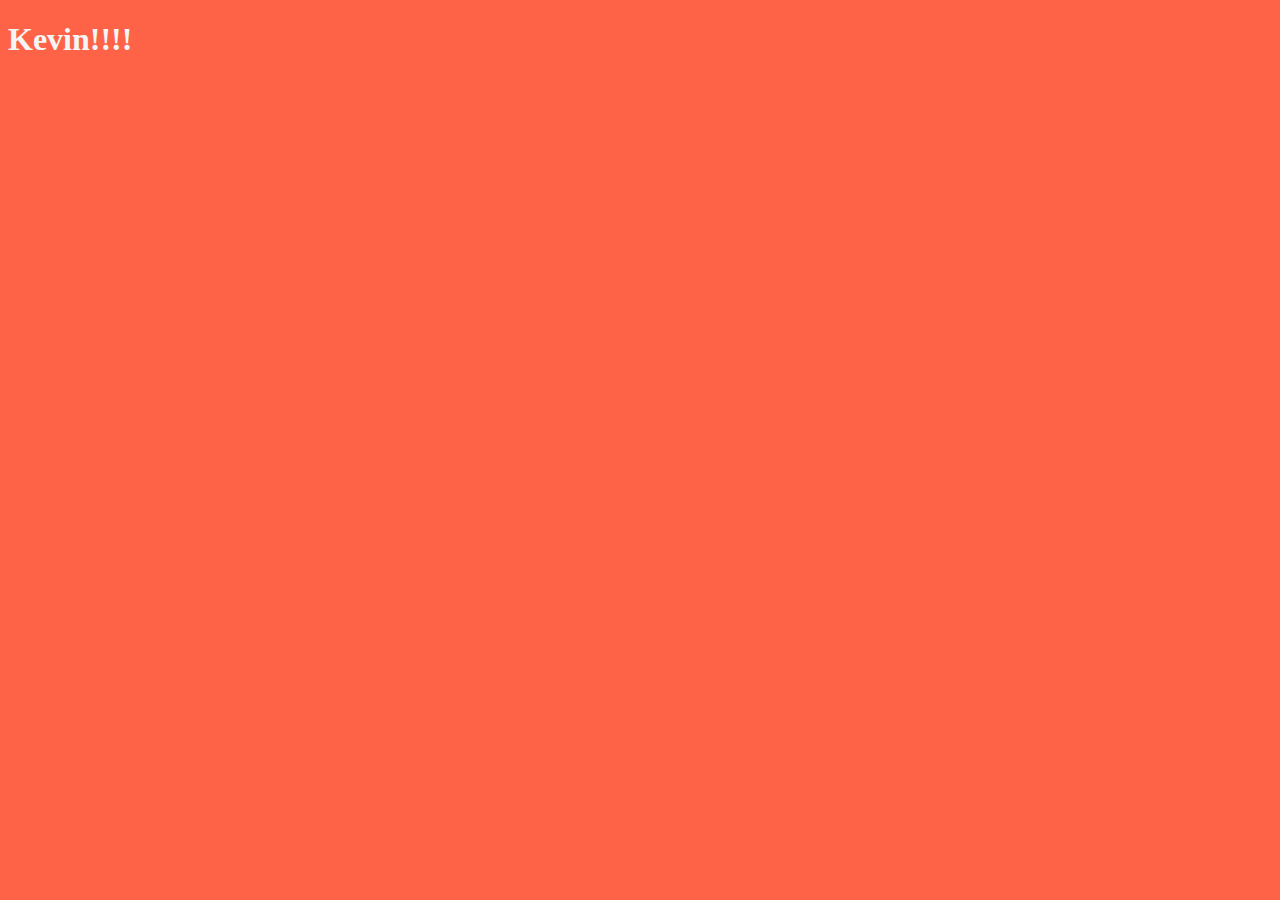
==== index.html @ 24d7b771 "Init" ====
<!DOCTYPE html>
<html lang="en">
<head>
    <meta charset="UTF-8">
    <meta http-equiv="X-UA-Compatible" content="IE=edge">
    <meta name="viewport" content="width=device-width, initial-scale=1.0">
    <title>Document</title>
    <link rel="stylesheet" href="style.css">
</head>
<body>
    <h1>Kevin!!!!</h1>
</body>
</html>
---- style.css ----
body {
    background-color: tomato;
    color: whitesmoke;
}
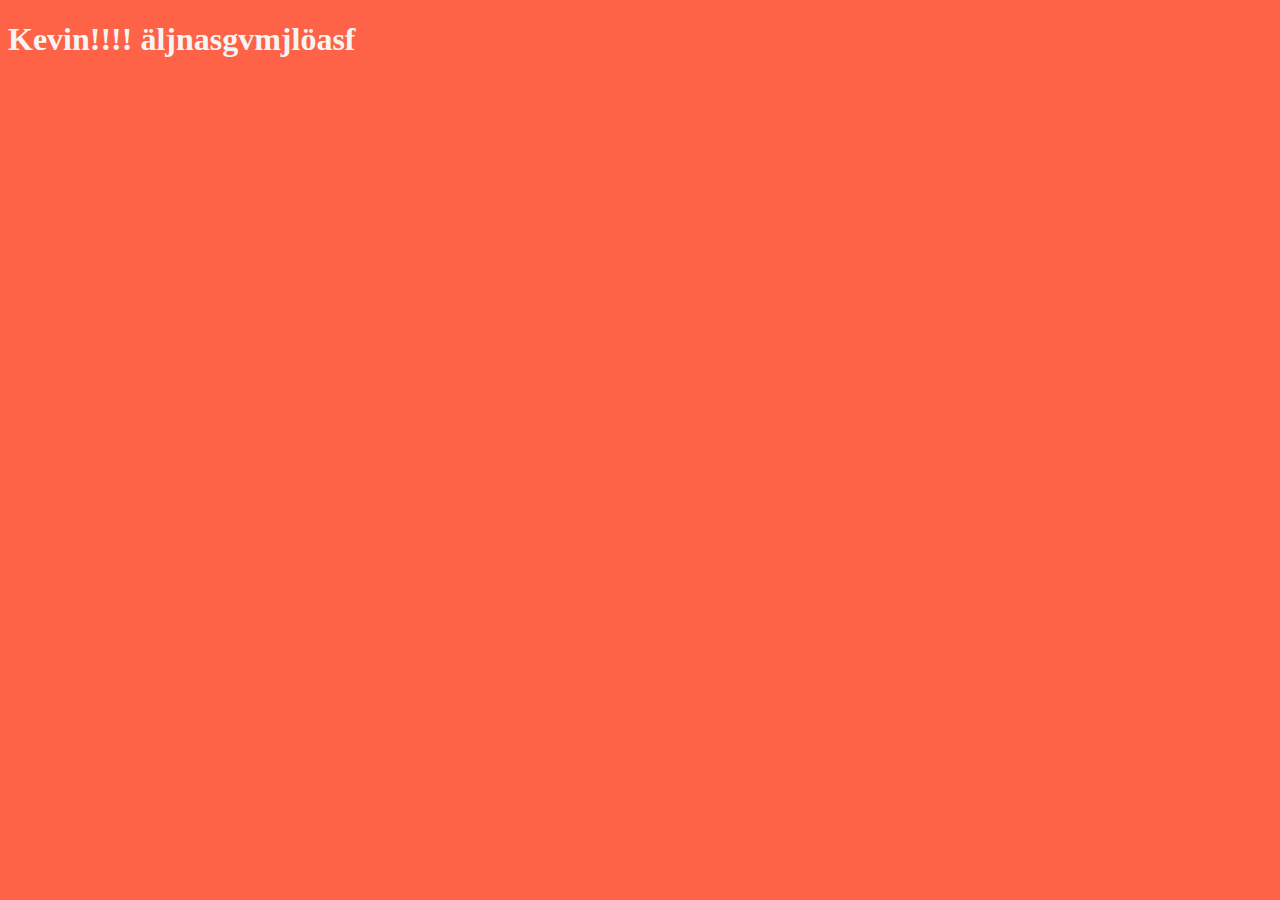
==== commit a9c6e360: "askldjasd" ====
--- a/index.html
+++ b/index.html
@@ -8,6 +8,6 @@
     <link rel="stylesheet" href="style.css">
 </head>
 <body>
-    <h1>Kevin!!!!</h1>
+    <h1>Kevin!!!! äljnasgvmjlöasf</h1>
 </body>
 </html>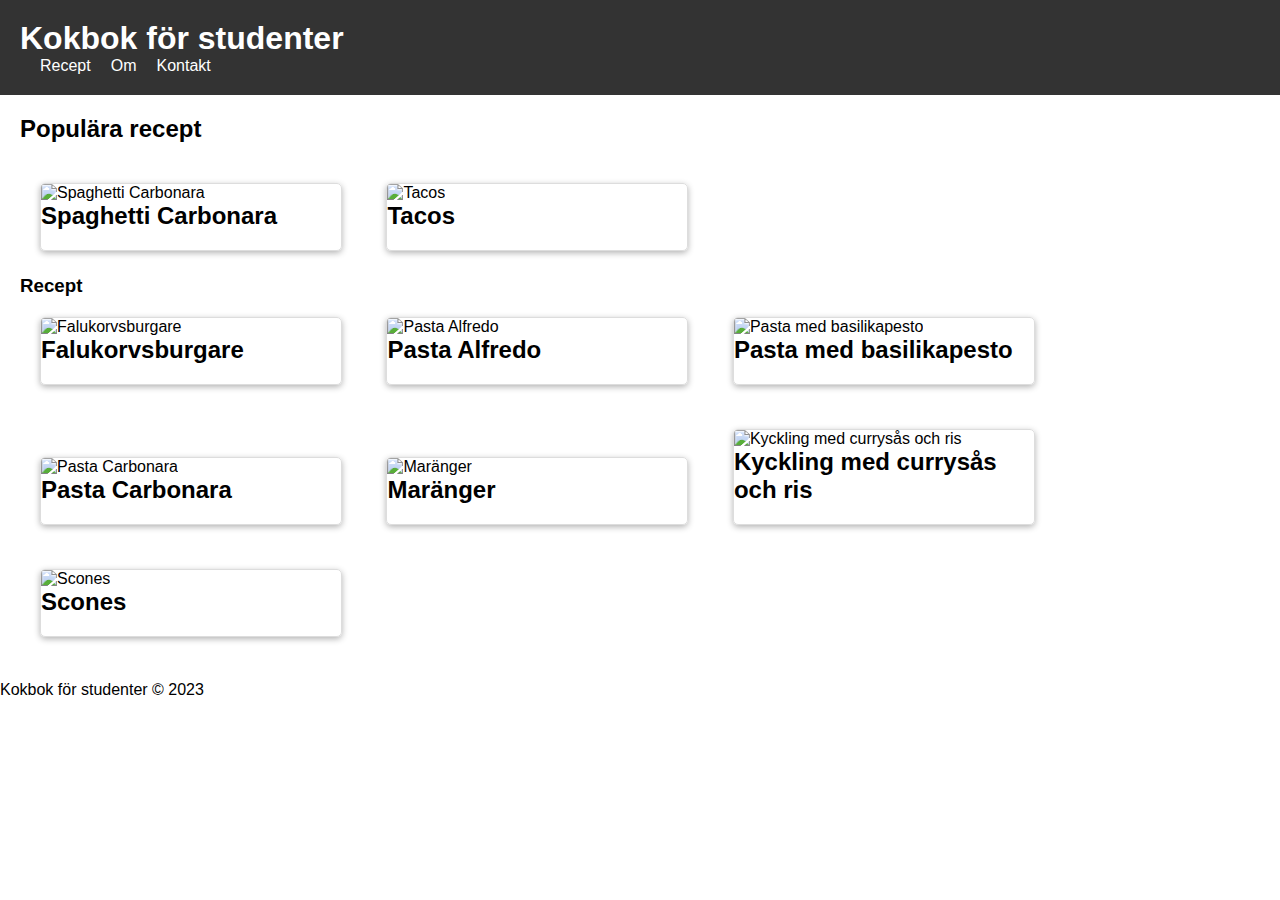
==== commit 53a2d0db: "Skolan" ====
--- a/index.html
+++ b/index.html
@@ -1,13 +1,70 @@
 <!DOCTYPE html>
-<html lang="en">
+
+<html lang="sw">
+
 <head>
     <meta charset="UTF-8">
-    <meta http-equiv="X-UA-Compatible" content="IE=edge">
+    <title>Kokbok för studenter</title>
     <meta name="viewport" content="width=device-width, initial-scale=1.0">
-    <title>Document</title>
-    <link rel="stylesheet" href="style.css">
+    <link rel="stylesheet" href="web.css">
 </head>
+
 <body>
-    <h1>Kevin!!!! äljnasgvmjlöasf</h1>
+    <header>
+        <h1>Kokbok för studenter</h1>
+        <nav>
+            <ul>
+                <li><a href="#">Recept</a></li>
+                <li><a href="#">Om</a></li>
+                <li><a href="#">Kontakt</a></li>
+            </ul>
+        </nav>
+    </header>
+    <main>
+        <h2>Populära recept</h2>
+        <div class="recipe" onclick="location.href='spaghetti.html';">
+            <img src="spaghetti.jpg" alt="Spaghetti Carbonara">
+            <h2>Spaghetti Carbonara</h2>
+        </div>
+        <div class="recipe" onclick="location.href='tacos.html';">
+            <img src="tacos.jpg" alt="Tacos">
+            <h2>Tacos</h2>
+        </div>
+            <h3>Recept</h3>
+            <div class="recipe" onclick="location.href='falukorvsburgare.html';">
+                <img src="falukorvsburgare.jpg" alt="Falukorvsburgare">
+                <h2>Falukorvsburgare</h2>
+            </div>
+            <div class="recipe" onclick="location.href='pasta-alfredo.html';">
+                <img src="pasta-alfredo.jpg" alt="Pasta Alfredo">
+                <h2>Pasta Alfredo</h2>
+            </div>
+            <div class="recipe" onclick="location.href='pasta-basilikapesto.html';">
+                <img src="pasta-basilikapesto.jpg" alt="Pasta med basilikapesto">
+                <h2>Pasta med basilikapesto</h2>
+            </div>
+            <div class="recipe" onclick="location.href='pasta-carbonara.html';">
+                <img src="pasta-carbonara.jpg" alt="Pasta Carbonara">
+                <h2>Pasta Carbonara</h2>
+            </div>
+            <div class="recipe" onclick="location.href='maranger.html';">
+                <img src="maranger.jpg" alt="Maränger">
+                <h2>Maränger</h2>
+            </div>
+            <div class="recipe" onclick="location.href='kyckling-med-currysas-och-ris.html';">
+                <img src="kyckling-med-currysas-och-ris.jpg" alt="Kyckling med currysås och ris">
+                <h2>Kyckling med currysås och ris</h2>
+            </div>
+            <div class="recipe" onclick="location.href='scones.html';">
+                <img src="scones.jpg" alt="Scones">
+                <h2>Scones</h2>
+            </div>
+
+    </main>
+    <footer>
+        <p>Kokbok för studenter &copy; 2023</p>
+    </footer>
+    <script src="web.js"></script>
 </body>
+
 </html>--- a/web.css
+++ b/web.css
@@ -0,0 +1,117 @@
+/* Globala stilar */
+body, h1, h2, h3 {
+    font-family: Arial, sans-serif;
+    margin: 0;
+    padding: 0;
+}
+
+ul {
+    list-style: none;
+    margin: 0;
+    padding: 0;
+}
+
+/* Header-stilar */
+header {
+    background-color: #333;
+    color: #fff;
+    padding: 20px;
+}
+
+nav ul {
+    display: flex;
+}
+
+nav li {
+    margin-left: 20px;
+}
+
+nav a {
+    color: #fff;
+    text-decoration: none;
+}
+
+nav a:hover {
+    text-decoration: underline;
+}
+
+/* Main-stilar */
+main {
+    margin: 20px;
+}
+
+h2 {
+    margin-bottom: 20px;
+}
+
+.recipe {
+    display: inline-block;
+    margin: 20px;
+    border: 1px solid #ddd;
+    border-radius: 5px;
+    overflow: hidden;
+    width: 300px;
+    box-shadow: 0px 2px 6px rgba(0, 0, 0, 0.3);
+    transition: transform 0.2s;
+}
+
+.recipe img {
+    width: 100%;
+    height: 200px;
+    object-fit: cover;
+}
+
+.recipe h3,
+.recipe p {
+    margin: 10px;
+}
+
+.recipe p {
+    font-size: 14px;
+}
+
+.recipe button {
+    display: block;
+    margin: 10px auto;
+    padding: 10px 20px;
+    border: none;
+    background-color: #4CAF50;
+    color: white;
+    font-size: 16px;
+    border-radius: 5px;
+    cursor: pointer;
+    transition: background-color 0.3s;
+}
+
+.recipe button:hover {
+    background-color: #3e8e41;
+}
+
+.recipe:hover{
+    transform: scale(1.1);
+}
+
+@media (max-width: 768px) {
+    header {
+        flex-direction: column;
+        align-items: flex-start;
+    }
+
+    nav ul {
+        flex-direction: column;
+    }
+
+    nav li {
+        margin-right: 0;
+        margin-bottom: 10px;
+    }
+
+    main {
+        display: flex;
+        flex-wrap: wrap;
+    }
+
+    .recipe {
+        width: calc(50% - 10px);
+    }
+}
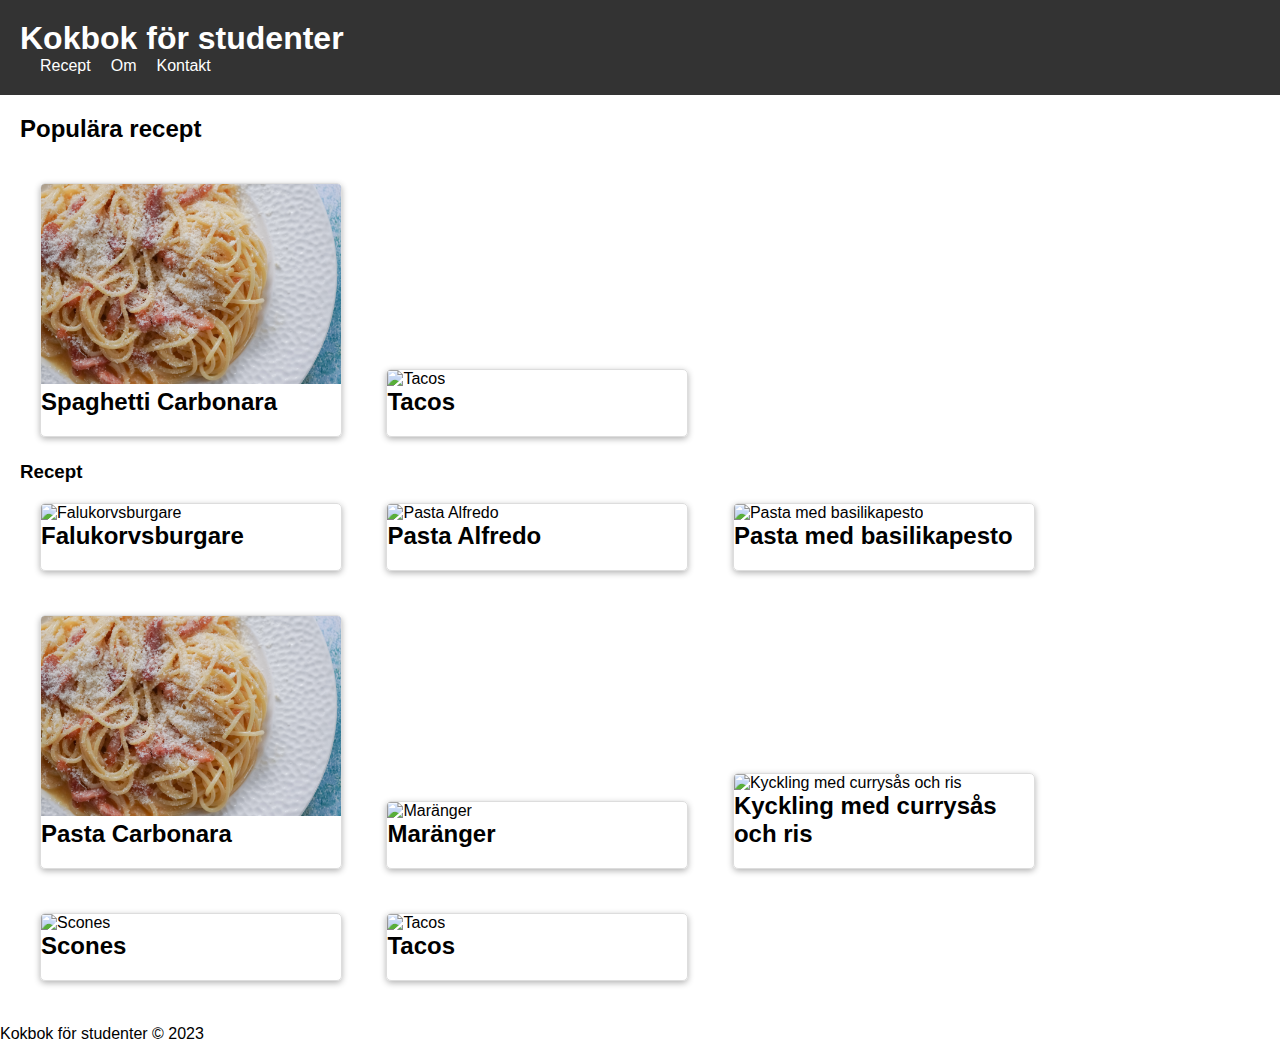
==== commit d171f4c3: "Hemma" ====
--- a/index.html
+++ b/index.html
@@ -22,44 +22,47 @@
     </header>
     <main>
         <h2>Populära recept</h2>
-        <div class="recipe" onclick="location.href='spaghetti.html';">
-            <img src="spaghetti.jpg" alt="Spaghetti Carbonara">
+        <div class="recipe" onclick="location.href='pasta-carbonara.html';">
+            <img src="pasta-carbonara.jpg" alt="Pasta Carbonara">
             <h2>Spaghetti Carbonara</h2>
         </div>
         <div class="recipe" onclick="location.href='tacos.html';">
             <img src="tacos.jpg" alt="Tacos">
             <h2>Tacos</h2>
         </div>
-            <h3>Recept</h3>
-            <div class="recipe" onclick="location.href='falukorvsburgare.html';">
-                <img src="falukorvsburgare.jpg" alt="Falukorvsburgare">
-                <h2>Falukorvsburgare</h2>
-            </div>
-            <div class="recipe" onclick="location.href='pasta-alfredo.html';">
-                <img src="pasta-alfredo.jpg" alt="Pasta Alfredo">
-                <h2>Pasta Alfredo</h2>
-            </div>
-            <div class="recipe" onclick="location.href='pasta-basilikapesto.html';">
-                <img src="pasta-basilikapesto.jpg" alt="Pasta med basilikapesto">
-                <h2>Pasta med basilikapesto</h2>
-            </div>
-            <div class="recipe" onclick="location.href='pasta-carbonara.html';">
-                <img src="pasta-carbonara.jpg" alt="Pasta Carbonara">
-                <h2>Pasta Carbonara</h2>
-            </div>
-            <div class="recipe" onclick="location.href='maranger.html';">
-                <img src="maranger.jpg" alt="Maränger">
-                <h2>Maränger</h2>
-            </div>
-            <div class="recipe" onclick="location.href='kyckling-med-currysas-och-ris.html';">
-                <img src="kyckling-med-currysas-och-ris.jpg" alt="Kyckling med currysås och ris">
-                <h2>Kyckling med currysås och ris</h2>
-            </div>
-            <div class="recipe" onclick="location.href='scones.html';">
-                <img src="scones.jpg" alt="Scones">
-                <h2>Scones</h2>
-            </div>
-
+        <h3>Recept</h3>
+        <div class="recipe" onclick="location.href='falukorvsburgare.html';">
+            <img src="falukorvsburgare.jpg" alt="Falukorvsburgare">
+            <h2>Falukorvsburgare</h2>
+        </div>
+        <div class="recipe" onclick="location.href='pasta-alfredo.html';">
+            <img src="pasta-alfredo.jpg" alt="Pasta Alfredo">
+            <h2>Pasta Alfredo</h2>
+        </div>
+        <div class="recipe" onclick="location.href='pasta-basilikapesto.html';">
+            <img src="pasta-basilikapesto.jpg" alt="Pasta med basilikapesto">
+            <h2>Pasta med basilikapesto</h2>
+        </div>
+        <div class="recipe" onclick="location.href='pasta-carbonara.html';">
+            <img src="pasta-carbonara.jpg" alt="Pasta Carbonara">
+            <h2>Pasta Carbonara</h2>
+        </div>
+        <div class="recipe" onclick="location.href='maranger.html';">
+            <img src="maranger.jpg" alt="Maränger">
+            <h2>Maränger</h2>
+        </div>
+        <div class="recipe" onclick="location.href='kyckling-med-currysas-och-ris.html';">
+            <img src="kyckling-med-currysas-och-ris.jpg" alt="Kyckling med currysås och ris">
+            <h2>Kyckling med currysås och ris</h2>
+        </div>
+        <div class="recipe" onclick="location.href='scones.html';">
+            <img src="scones.jpg" alt="Scones">
+            <h2>Scones</h2>
+        </div>
+        <div class="recipe" onclick="location.href='tacos.html';">
+            <img src="tacos.jpg" alt="Tacos">
+            <h2>Tacos</h2>
+        </div>
     </main>
     <footer>
         <p>Kokbok för studenter &copy; 2023</p>
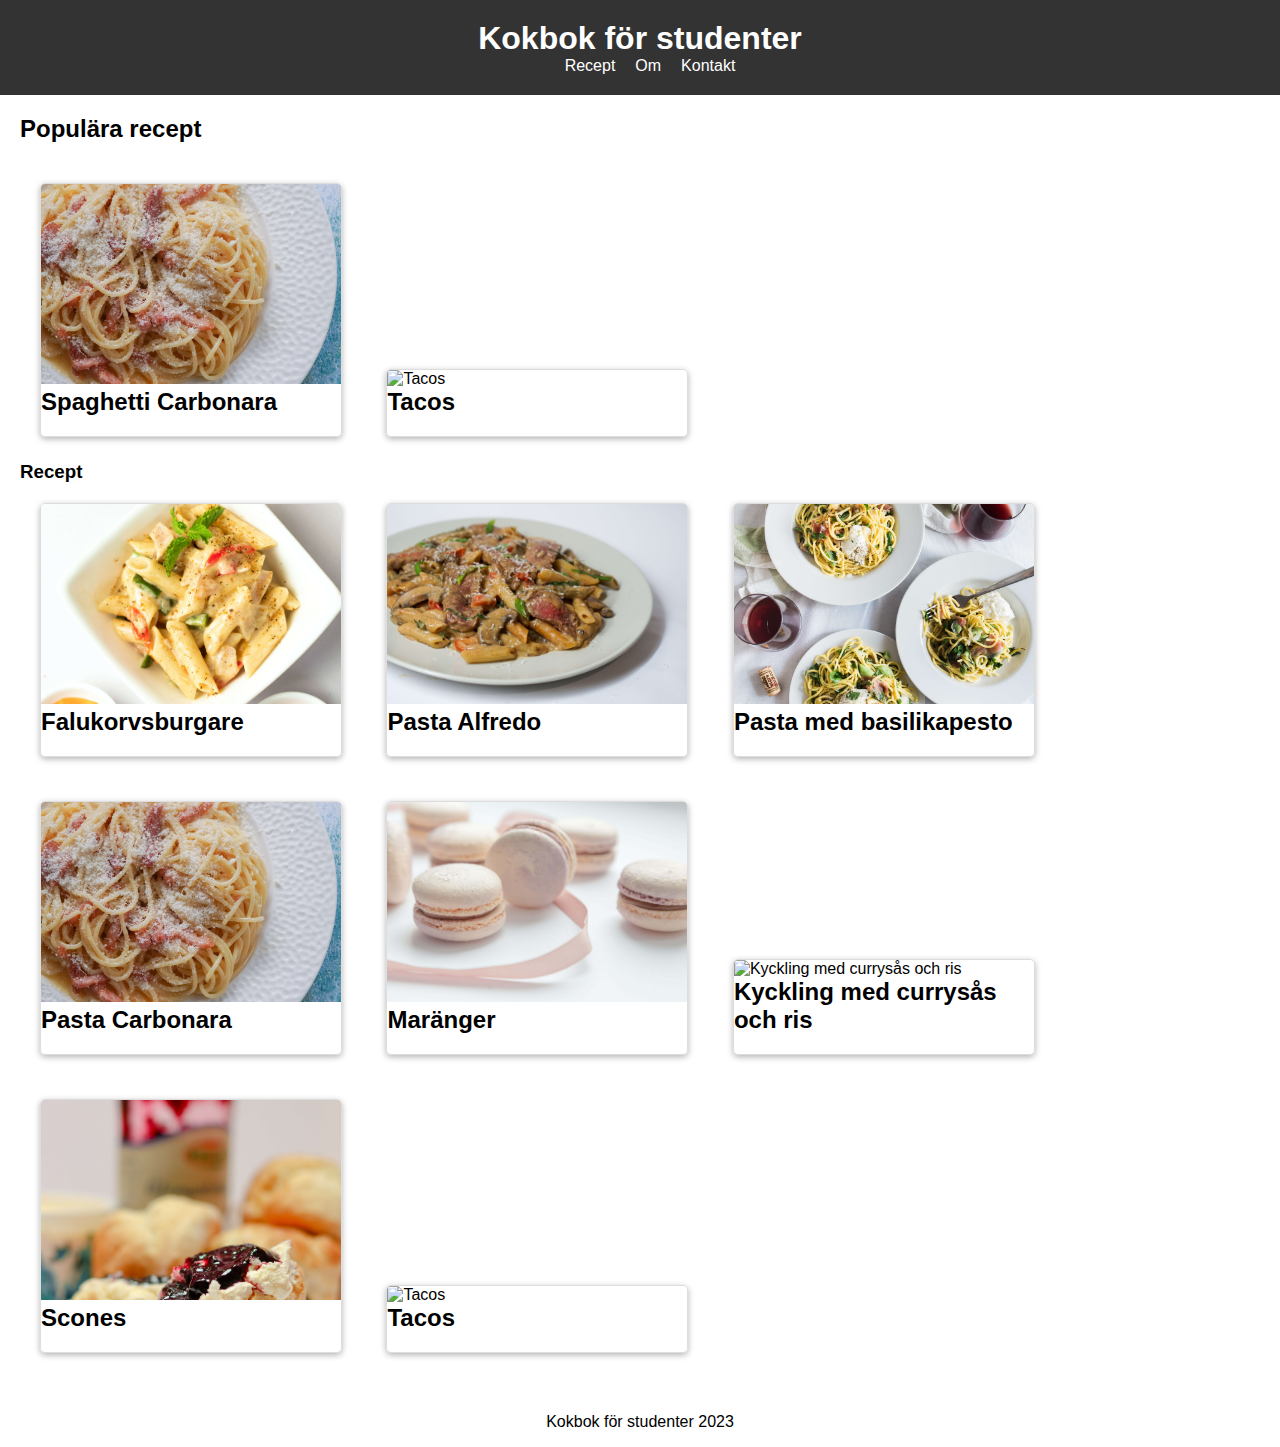
==== commit 066fea05: "Hemma" ====
--- a/index.html
+++ b/index.html
@@ -65,7 +65,7 @@
         </div>
     </main>
     <footer>
-        <p>Kokbok för studenter &copy; 2023</p>
+        <p>Kokbok för studenter 2023</p>
     </footer>
     <script src="web.js"></script>
 </body>
--- a/web.css
+++ b/web.css
@@ -1,5 +1,8 @@
 /* Globala stilar */
-body, h1, h2, h3 {
+body,
+h1,
+h2,
+h3 {
     font-family: Arial, sans-serif;
     margin: 0;
     padding: 0;
@@ -16,10 +19,12 @@
     background-color: #333;
     color: #fff;
     padding: 20px;
+    text-align: center;
 }
 
 nav ul {
     display: flex;
+    justify-content: center;
 }
 
 nav li {
@@ -35,6 +40,10 @@
     text-decoration: underline;
 }
 
+footer {
+    display: flex;
+    justify-content: center;
+}
 /* Main-stilar */
 main {
     margin: 20px;
@@ -87,18 +96,18 @@
     background-color: #3e8e41;
 }
 
-.recipe:hover{
+.recipe:hover {
     transform: scale(1.1);
 }
 
-@media (max-width: 768px) {
+@media only screen and (max-width: 480px) {
     header {
         flex-direction: column;
-        align-items: flex-start;
+        align-items: center;
     }
 
     nav ul {
-        flex-direction: column;
+        flex-direction: row;
     }
 
     nav li {
@@ -108,10 +117,15 @@
 
     main {
         display: flex;
-        flex-wrap: wrap;
+        flex-direction: column;
+        justify-content: center;
+        align-items: center;
+        margin: 20px 0;
+        width: 100%;
     }
 
     .recipe {
-        width: calc(50% - 10px);
+        width: 90%;
+        margin: 20px 0;
     }
-}
+}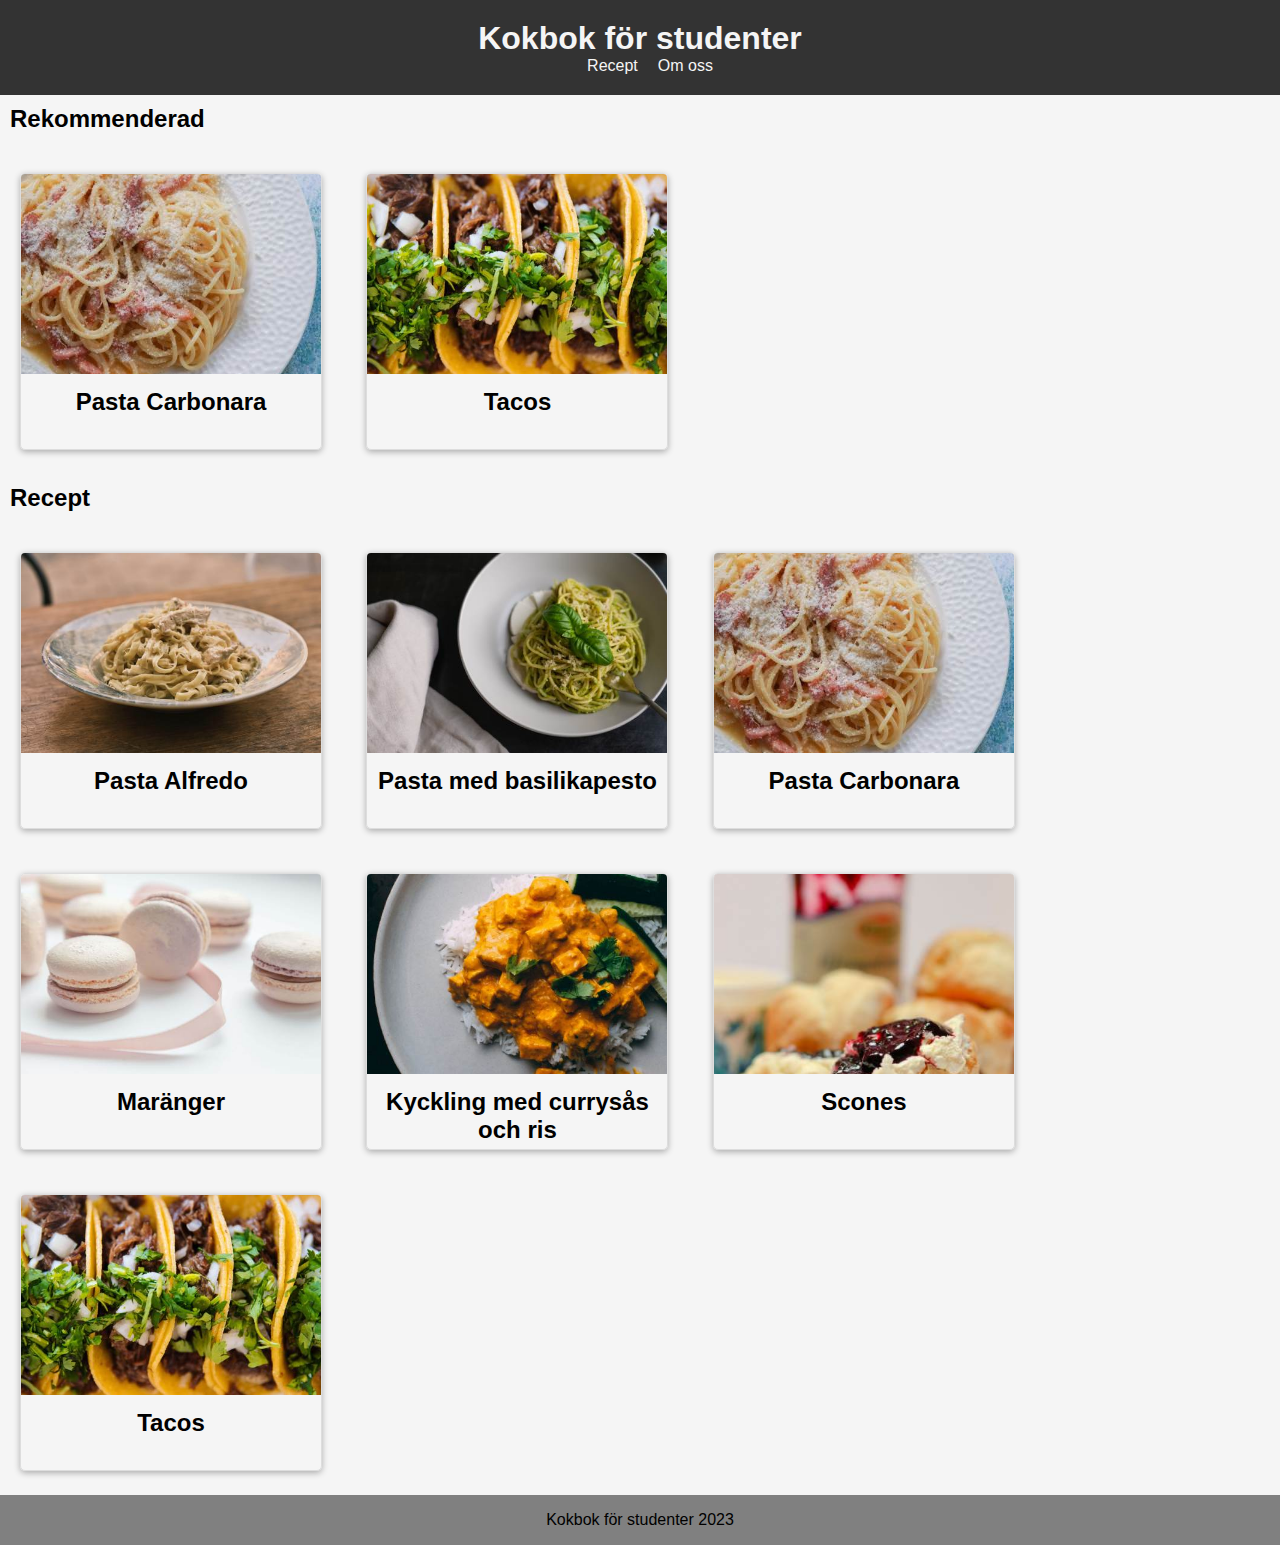
==== commit 9625c603: "Klart" ====
--- a/index.html
+++ b/index.html
@@ -1,6 +1,6 @@
 <!DOCTYPE html>
 
-<html lang="sw">
+<html lang="sv">
 
 <head>
     <meta charset="UTF-8">
@@ -14,27 +14,22 @@
         <h1>Kokbok för studenter</h1>
         <nav>
             <ul>
-                <li><a href="#">Recept</a></li>
-                <li><a href="#">Om</a></li>
-                <li><a href="#">Kontakt</a></li>
+                <li><a href="recept.html">Recept</a></li>
+                <li><a href="oss.html">Om oss</a></li>
             </ul>
         </nav>
     </header>
     <main>
-        <h2>Populära recept</h2>
+        <h2>Rekommenderad</h2>
         <div class="recipe" onclick="location.href='pasta-carbonara.html';">
             <img src="pasta-carbonara.jpg" alt="Pasta Carbonara">
-            <h2>Spaghetti Carbonara</h2>
+            <h2>Pasta Carbonara</h2>
         </div>
         <div class="recipe" onclick="location.href='tacos.html';">
             <img src="tacos.jpg" alt="Tacos">
             <h2>Tacos</h2>
         </div>
-        <h3>Recept</h3>
-        <div class="recipe" onclick="location.href='falukorvsburgare.html';">
-            <img src="falukorvsburgare.jpg" alt="Falukorvsburgare">
-            <h2>Falukorvsburgare</h2>
-        </div>
+        <h2>Recept</h2>
         <div class="recipe" onclick="location.href='pasta-alfredo.html';">
             <img src="pasta-alfredo.jpg" alt="Pasta Alfredo">
             <h2>Pasta Alfredo</h2>
@@ -67,7 +62,6 @@
     <footer>
         <p>Kokbok för studenter 2023</p>
     </footer>
-    <script src="web.js"></script>
 </body>
 
 </html>--- a/web.css
+++ b/web.css
@@ -1,11 +1,21 @@
-/* Globala stilar */
 body,
 h1,
 h2,
-h3 {
+h3,
+ul,
+ol,
+li {
     font-family: Arial, sans-serif;
     margin: 0;
     padding: 0;
+}
+
+body {
+    display: grid;
+    min-height: 100vh;
+    grid-template-columns: 1fr;
+    grid-template-rows: auto 1fr auto;
+    background-color: whitesmoke;
 }
 
 ul {
@@ -14,10 +24,18 @@
     padding: 0;
 }
 
-/* Header-stilar */
+ol {
+    margin: 0;
+}
+
+h2,
+h3 {
+    margin: 10px;
+}
+
 header {
-    background-color: #333;
-    color: #fff;
+    background-color: #333333;
+    color: #f5f5f5;
     padding: 20px;
     text-align: center;
 }
@@ -32,7 +50,7 @@
 }
 
 nav a {
-    color: #fff;
+    color: whitesmoke;
     text-decoration: none;
 }
 
@@ -43,10 +61,7 @@
 footer {
     display: flex;
     justify-content: center;
-}
-/* Main-stilar */
-main {
-    margin: 20px;
+    background-color: #808080;
 }
 
 h2 {
@@ -60,8 +75,10 @@
     border-radius: 5px;
     overflow: hidden;
     width: 300px;
+    height: 275px;
     box-shadow: 0px 2px 6px rgba(0, 0, 0, 0.3);
     transition: transform 0.2s;
+    text-align: center;
 }
 
 .recipe img {
@@ -79,22 +96,6 @@
     font-size: 14px;
 }
 
-.recipe button {
-    display: block;
-    margin: 10px auto;
-    padding: 10px 20px;
-    border: none;
-    background-color: #4CAF50;
-    color: white;
-    font-size: 16px;
-    border-radius: 5px;
-    cursor: pointer;
-    transition: background-color 0.3s;
-}
-
-.recipe button:hover {
-    background-color: #3e8e41;
-}
 
 .recipe:hover {
     transform: scale(1.1);
@@ -128,4 +129,132 @@
         width: 90%;
         margin: 20px 0;
     }
+
+}
+
+.recept {
+    display: grid;
+    grid-template-columns: 1fr 1fr;
+    grid-template-rows: 1fr 1fr;
+}
+
+.rebild {
+    grid-column: 2 / 3;
+    grid-row: 1 / 2;
+}
+
+.reing {
+    grid-column: 1 / 2;
+    font-size: larger;
+}
+
+.reing ul {
+    margin: 20px;
+}
+
+.reinfo {
+    grid-column: 1 / 2;
+    grid-row: 1 / 2;
+
+    margin: 20px;
+    font-size: x-large;
+    line-height: 35px;
+}
+
+
+.regör {
+    grid-column: 2 / 3;
+    font-size: larger;
+}
+
+.ma {
+    background-image: url(maranger.jpg);
+    height: 400px;
+    background-repeat: no-repeat;
+    background-size: 100%;
+}
+
+.regör li {
+    margin-bottom: 50px;
+}
+
+.paca {
+    background-image: url(pasta-carbonara.jpg);
+    height: 500px;
+    background-repeat: no-repeat;
+    background-size: 100%;
+    background-position: 0 -300px;
+}
+
+.paal {
+    background-image: url(pasta-alfredo.jpg);
+    height: 500px;
+    background-repeat: no-repeat;
+    background-size: 100%;
+}
+
+
+.kontakt,
+.chef {
+    margin: 20px;
+}
+
+@media only screen and (max-width: 480px) {
+    .recept {
+        display: grid;
+        grid-template-columns: 1fr;
+        grid-template-rows: auto;
+        grid-gap: 20px;
+    }
+
+    .rebild {
+        grid-column: 1 / 2;
+        grid-row: 1 / 2;
+    }
+
+    .reinfo {
+        grid-column: 1 / 2;
+        grid-row: 2 / 3;
+    }
+
+    .reing {
+        grid-column: 1 / 2;
+        grid-row: 3 / 4;
+    }
+
+    .regör {
+        grid-column: 1 / 2;
+        grid-row: 4 / 5;
+    }
+
+    .rebild,
+    .paca {
+        background-position: center;
+    }
+
+    .reing ul {
+        margin: 0;
+    }
+}
+
+@media only screen and (max-width: 480px) {
+    .info {
+        display: flex;
+        flex-direction: column;
+        align-items: center;
+        text-align: center;
+    }
+
+    .chef {
+        width: 100%;
+    }
+
+    .chef img {
+        width: 100%;
+        height: auto;
+    }
+
+    .kontakt {
+        margin: 10px;
+    }
 }